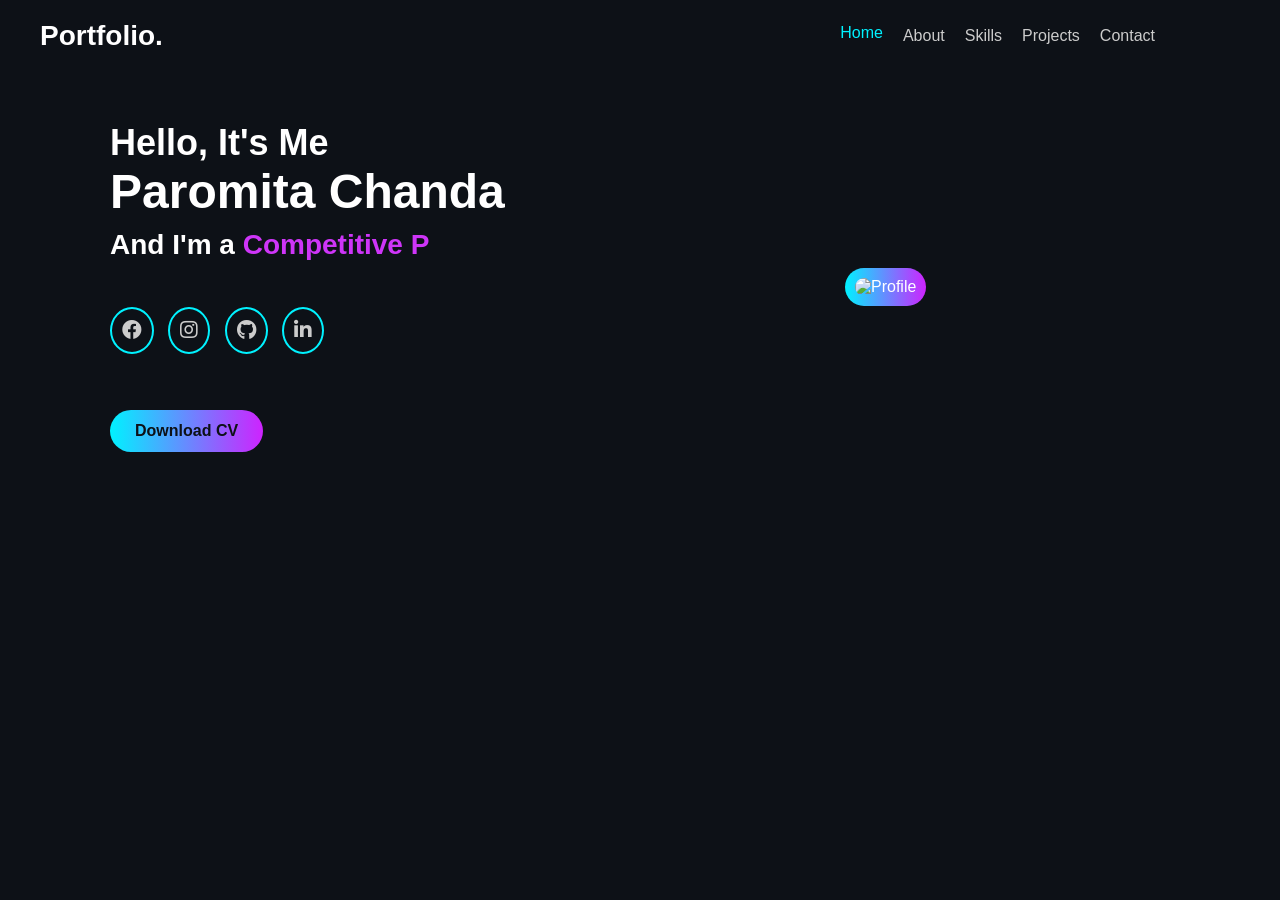
==== index.html @ d79251f9 "first" ====
<!DOCTYPE html>
<html lang="en">
<head>
  <meta charset="UTF-8" />
  <meta name="viewport" content="width=device-width, initial-scale=1.0"/>
  <title>Responsive Portfolio</title>
  <link rel="stylesheet" href="style.css"/>
  <link rel="stylesheet" href="https://cdnjs.cloudflare.com/ajax/libs/font-awesome/6.4.0/css/all.min.css"/>
  <link rel="stylesheet" href="https://cdnjs.cloudflare.com/ajax/libs/font-awesome/5.15.4/css/all.min.css" />

</head>
<body>
  <header>
    <h2 class="logo">Portfolio<span>.</span></h2>
    <nav>
      <a href="index.htm" class="active">Home</a>
      <a href="about.html">About</a>
      <a href="skills.html">Skills</a>
      <a href="projects.html">Projects</a>
      <a href="contact.html">Contact</a>
    </nav>



    
  </header>

  <section class="home">
    <div class="content">
      <h1>Hello, It's Me</h1>
      <h2>Paromita Chanda</h2>
      <h3>And I'm a <span class="typing-text"></span></h3><br><br>
      <!--<p>Lorem ipsum dolor sit amet, consectetur adipisicing elit. Possimus nulla sed saepe rerum, animi expedita.</p>
      -->
      <div class="social-icons">
        <div class="social-icons">
            <a href="https://www.facebook.com/share/1Bh2TRSA1r/?mibextid=qi2Omg" target="_blank">
              <i class="fab fa-facebook"></i>
            </a>
          
            <a href="https://www.instagram.com/__paroomitaa__?igsh=MWxjNjQ3bGIxMGIy" target="_blank">
                <i class="fab fa-instagram"></i>
              </a>
          
            <a href="https://github.com/Paromita22" target="_blank">
              <i class="fab fa-github"></i>
            </a>
          
            <a href="https://www.linkedin.com/in/paromita-chanda-37779a2a4?utm_source=share&utm_campaign=share_via&utm_content=profile&utm_medium=android_app" target="_blank">
              <i class="fab fa-linkedin-in"></i>
            </a>
          </div>
          
      </div>
      <br><br>
      <a href="#" class="btn">Download CV</a>
    </div>
    <div class="image-container">
      <img src="https://scontent.fdac140-1.fna.fbcdn.net/v/t1.15752-9/494689189_1202378348344071_4690507941255629545_n.jpg?stp=dst-jpg_s2048x2048_tt6&_nc_cat=109&ccb=1-7&_nc_sid=9f807c&_nc_eui2=AeHOKCe3dZxvlDgfKBa8Z0ssLpQ2-ntvSwsulDb6e29LCyqrrLy0rucLl4RRfFWJ3IzuY35zWy4i7vSNHbAdOHv3&_nc_ohc=euxlgq62n5oQ7kNvwH8TzWM&_nc_oc=AdlmMlV42SpnezTHsw7XLDkJpL3hIOINEn1imi0jvJwHrIV11WQ1IJ_biOpX7SPwO5E&_nc_zt=23&_nc_ht=scontent.fdac140-1.fna&oh=03_Q7cD2AGyHk_rUhTV_rjxiunNXQf6iwEFqKnDxgFLrzJAHJcKXg&oe=683B2505"
       alt="Profile" class="floating-img" alt="Profile" class="floating-img" />
    </div>
  </section>

  <script src="script.js"></script>
</body>
</html>






<!--
<img src="https://scontent.fdac140-1.fna.fbcdn.net/v/t39.30808-6/470889980_1292937541861304_6497351416163039357_n.jpg?_nc_cat=102&ccb=1-7&_nc_sid=6ee11a&_nc_eui2=AeEXIj-QrAVBgPEiESjFIBmSpcCuewbTagGlwK57BtNqAclCPwBoi8fphS50mzLMCK-RpLa9l7wbZT98jV4E0O2y&_nc_ohc=vsDLSPeT8QEQ7kNvwHuyjT6&_nc_oc=AdmJM9FMdt_cUSRbXXLFvFTaj4_-SoNyewSiyO10gUOK7QXr27BUxSBXigbmzZygJXk&_nc_zt=23&_nc_ht=scontent.fdac140-1.fna&_nc_gid=Qg2KB6ZKU8b77nENzMXnwQ&oh=00_AfHJUQohIwOxMOZUqEA6LVNCgugAuY9ZR9JMf_6tqnczig&oe=681975A2" alt="Profile" class="floating-img" />
   
-->
---- style.css ----
* {
    margin: 0;
    padding: 0;
    box-sizing: border-box;
    font-family: 'Poppins', sans-serif;
  }
  
  body {
    background: #0d1117;
    color: #fff;
    min-height: 100vh;
  }
  body {
    overflow-x: hidden;
  }
  
  header {
    display: flex;
    justify-content: space-between;
    align-items: center;
    padding: 20px 40px;
    flex-wrap: wrap;
  }
  
  .logo {
    font-size: 28px;
    font-weight: bold;
    color: #fff;
  }
  
  .logo span {
    color:  linear-gradient(to right,#00f2ff, #ce23fe);
  }
  
 
  nav {
    display: flex;
    flex-wrap: wrap;
    gap: 20px;
    margin-right: 85px; 
  }
  
  nav a {
    text-decoration: none;
    color: #ccc;
    font-weight: 500;
    transition: color 0.3s, transform 0.3s;

  }
  
  nav a:hover,
  nav a.active {
    color:#00f2ff;
    transform: translateY(-3px);
  }

  
  .home {
    display: flex;
    align-items: center;
    justify-content: space-between;
    flex-wrap: wrap;
    padding: 50px 80px; /* Increased horizontal padding */
    gap: 40px;
  }
  
  
  .content {
    max-width: 600px;
    margin-left: 30px; /* Add this */
  }
  
  
  .content h1 {
    font-size: 36px;
  }
  
  .content h2 {
    font-size: 48px;
    font-weight: 700;
  }
  
  .content h3 {
    font-size: 28px;
    margin: 10px 0;
  }
  
  .typing-text {
    color:linear-gradient(to right,#00f2ff, #ce23fe);
    border-right: 2px solid linear-gradient(to right,#00f2ff, #ce23fe);
    padding-right: 4px;
  }
  
  .content p {
    margin: 20px 0;
    line-height: 1.5;
    color: #aaa;
  }
  
  .social-icons a {
    display: inline-block;
    margin-right: 10px;
    font-size: 20px;
    color: #ccc;
    
    border: 2px solid #00f2ff;
    border-radius: 50%;
    padding: 10px;
    transition: 0.3s;
   
  }
  
  .social-icons a:hover {
    background:linear-gradient(to right,#00f2ff, #ce23fe);
    color: #0d1117;
  }

  .btn {
    display: inline-block;
    margin-top: 20px;
    padding: 12px 25px;
    background: linear-gradient(to right, #00f2ff, #ce23fe);
    color: #0d1117;
    border-radius: 25px;
    text-decoration: none;
    font-weight: bold;
    transition: transform 0.3s ease, background 0.3s ease;
  }
  
  .btn:hover {
    transform: translateY(-4px); /* Moves the button up slightly */
    background: linear-gradient(to right, #00f2ff, #ce23fe);
  }
  
  
  .image-container {
    width: 300px;
    margin-right: 55px; 
    opacity: 0;
    animation: slideInRight 1.2s forwards;
  }
  
  .image-container img {
    width: 100%;
    border-radius: 20px;
    background: linear-gradient(to right,#00f2ff, #ce23fe);
    padding: 10px;
  
   /* transform: translate(-55px, 0);*/
    animation: float 4s ease-in-out infinite;
  }
  
  
  @keyframes float {
    0%, 100% {
      transform: translateY(0px);
    }
    50% {
      transform: translateY(-20px);
    }
  }
  
  /* Responsive */
  @media (max-width: 768px) {
    header {
      flex-direction: column;
      align-items: flex-start;
    }
  
    .home {
      flex-direction: column;
      align-items: center;
      text-align: center;
    }
  
    .image-container {
      width: 220px;
    }
  
    .content h2 {
      font-size: 36px;
    }
  
    .content h3 {
      font-size: 22px;
    }
  }






  /* Animation keyframes */
@keyframes slideInLeft {
    from {
      opacity: 0;
      transform: translateX(-50px);
    }
    to {
      opacity: 1;
      transform: translateX(0);
    }
  }
  
  @keyframes slideInRight {
    from {
      opacity: 0;
      transform: translateX(50px);
    }
    to {
      opacity: 1;
      transform: translateX(0);
    }
  }
  
  @keyframes fadeInUp {
    from {
      opacity: 0;
      transform: translateY(30px);
    }
    to {
      opacity: 1;
      transform: translateY(0);
    }
  }
  
  
  /* Apply animations */
  .content h1,
  .content h2,
  .content h3,
  .social-icons,
  .btn {
    opacity: 0;
    animation: slideInLeft 1s forwards;
  }
  
  .content h2 {
    animation-delay: 0.3s;
  }
  
  .content h3 {
    animation-delay: 0.5s;
  }
  
  .social-icons {
    animation-delay: 0.7s;
  }
  
  .btn {
    animation-delay: 0.9s;
  }
  
 
  .typing-text .highlight {
    color: #ce35f8; 
    font-weight: bold;
  }
  

  









 
/* for skills page */
.skills-section {
    padding: 60px 40px;
    background-color: #0d1117;
    color: #fff;
    min-height: 100vh;
  }
  
  .section-title {
    font-size: 42px;
    text-align: center;
    margin-bottom: 50px;
    color: #ce23fe;
    transition: transform 0.3s ease, color 0.3s ease; 
  }
  
  .section-title:hover {
    color: #00f2ff;
    transform: translateY(-5px); /* Same transformation as Contact Me */
  }
  
  .skills-container {
    display: flex;
    flex-wrap: wrap;
    justify-content: center;
    gap: 30px;
  }
  
  .skill-card {
    background: rgba(255, 255, 255, 0.05);
    border: 1px solid rgba(255, 255, 255, 0.1);
    border-left: 4px solid #00f2ff;
    padding: 25px;
    border-radius: 16px;
    width: 300px;
    transition: transform 0.3s, border-left-color 0.3s;
    animation: slideInLeft 1s ease forwards;
  }
  
  .skill-card:hover {
    transform: translateY(-10px);
    border-left-color: #ce23fe;
  }
  
  .skill-card h2 {
    font-size: 22px;
    margin-bottom: 15px;
    color: #00f2ff;
  }
  
  .skill-card ul {
    list-style: none;
    padding-left: 0;
  }
  
  .skill-card ul li {
    padding: 8px 0;
    border-bottom: 1px solid rgba(255, 255, 255, 0.1);
    font-size: 16px;
  }
  
  @media (max-width: 768px) {
    .skills-container {
      flex-direction: column;
      align-items: center;
    }
  }
  












 /* About Page Styles */
.about {
    display: flex;
    justify-content: center;
    align-items: center;
    min-height: 100vh;
    padding: 50px;
    background-color: #0d1117;
  }
  
  .about-container {
    background: rgba(20, 20, 20, 0.8); /* Dark background with some transparency */
    padding: 40px;
    border-radius: 12px;
    max-width: 800px;
    width: 100%;
    text-align: center;
    box-shadow: 0 10px 30px rgba(89, 190, 201, 0.992); 
    animation: fadeInUp 1s ease forwards;
  }
  
  .about h1 {
    font-size: 42px;
    color: #ce23fe;
    margin-bottom: 20px;
    transition: color 0.3s, transform 0.3s;
  }
  
  .about h1:hover {
    color: #00f2ff;
    transform: translateY(-5px);
  }
  
  .about p {
    font-size: 18px;
    line-height: 1.6;
    color: #ccc;
    margin-top: 20px;
  }
  
  /* Add a subtle animation when the page loads */
  @keyframes fadeInUp {
    from {
      opacity: 0;
      transform: translateY(30px);
    }
    to {
      opacity: 1;
      transform: translateY(0);
    }
  }
  
  /* Responsive Styling */
  @media (max-width: 768px) {
    .about-container {
      padding: 20px;
      max-width: 90%;
    }
  
    .about h1 {
      font-size: 36px;
    }
  
    .about p {
      font-size: 16px;
    }
  }
   















/* Contact Page Styles */
.contact {
    padding: 50px;
    text-align: center;
    background-color: #0d1117;
  }
  
  .contact h1 {
    font-size: 42px;
    color: #ce23fe;
    margin-bottom: 20px;
    transition: color 0.3s, transform 0.3s;
  }
  
  .contact h1:hover {
    color: #00f2ff;
    transform: translateY(-5px);
  }
  
  .contact p {
    font-size: 18px;
    line-height: 1.6;
    color: #ccc;
    margin-top: 20px;
  }
  
  /* Contact Information Section */
  .contact-info {
    display: flex;
    flex-direction: column;
    align-items: center;
    margin-top: 30px;
  }
  
  .info-item {
    display: flex;
    align-items: center;
    justify-content: center;
    margin: 15px 0;
    font-size: 18px;
    color: #ccc;
    text-align: center;
  
    opacity: 0;
    animation: fadeInUp 1s forwards;
  }
  
  .info-item:nth-child(1) {
    animation-delay: 0.3s;
  }
  
  .info-item:nth-child(2) {
    animation-delay: 0.6s;
  }
  
  .info-item i {
    font-size: 22px;
    color: #00f2ff;
    margin-right: 10px;
    display: flex;
    align-items: center;
    justify-content: center;
  }
  
  /* Social Icons */
  .social-icons2 {
    display: flex;
    justify-content: center;
    gap: 20px;
    margin-top: 30px;
  
    opacity: 0;
    animation: fadeInUp 1s forwards;
    animation-delay: 0.9s;
  }
  
  .social-icons2 a {
    font-size: 24px;
    color: #ccc;
    border: 2px solid #00f2ff;
    border-radius: 50%;
    padding: 12px;
    transition: background 0.3s, color 0.3s;
  }
  
  .social-icons2 a:hover {
    background: linear-gradient(to right, #00f2ff, #ce23fe);
    color: #0d1117;
  }
  
  /* Animation Keyframes */
  @keyframes fadeInUp {
    from {
      opacity: 0;
      transform: translateY(30px);
    }
    to {
      opacity: 1;
      transform: translateY(0);
    }
  }
  
  /* Responsive */
  @media (max-width: 768px) {
    .contact-info {
      flex-direction: column;
      align-items: center;
    }
  
    .info-item {
      font-size: 16px;
    }
  
    .social-icons a {
      font-size: 20px;
    }
  }

















  .projects {
    padding: 50px 30px;
    text-align: center;
    background-color: #0d1117;
  }
  
  
  .projects h1 {
    font-size: 42px;
    color: #ce23fe;
    margin-bottom: 40px;
    animation: fadeInUp 1s ;
    transition: color 0.3s ease, transform 0.3s ease; /* Add this line */
  }
  .projects h1:hover {
    color: #00f2ff;
    transform: translateY(-5px);
  }
  
  .project-list {
    display: flex;
    flex-wrap: wrap;
    justify-content: center;
    gap: 30px;
  }
  
  .project {
    background: #161b22;
    border-radius: 20px;
    padding: 30px;
    max-width: 400px;
    width: 100%;
    color: #ccc;
    box-shadow: 0 0 15px rgba(0, 242, 255, 0.1);
    cursor: pointer;
    transition: transform 0.3s ease, background 0.3s ease;
    animation: fadeInUp 1s forwards;
    animation-delay: 0.3s;

  }
  
  .project:hover {
    transform: translateY(-8px);
    background: #1f242d;
  }
  
  .project h3 {
    font-size: 22px;
    margin-bottom: 10px;
    color: #00f2ff;
    display: inline-block;
  }
  
  .project .toggle-icon {
    font-size: 18px;
    margin-left: 10px;
    cursor: pointer;
    transition: transform 0.3s;
  }
  
  /* When the project is expanded, rotate the icon */
  .project.expanded .toggle-icon {
    transform: rotate(180deg); /* Rotates the arrow when expanded */
  }
  
  .project-details p {
    display: none;
    margin-top: 10px;
    color: #aaa;
    font-size: 16px;
    line-height: 1.4;
    transition: max-height 0.4s ease, opacity 0.4s ease;
  }
  
  .project.expanded .project-details p {
    display: block;
  }
  
  .project .btn {
    margin-top: 15px;
    font-size: 14px;
    padding: 10px 20px;
  }
  
  
  .toggle-icon {
    color: rgb(193, 184, 184); /* Change the color of the arrow */
  
  }
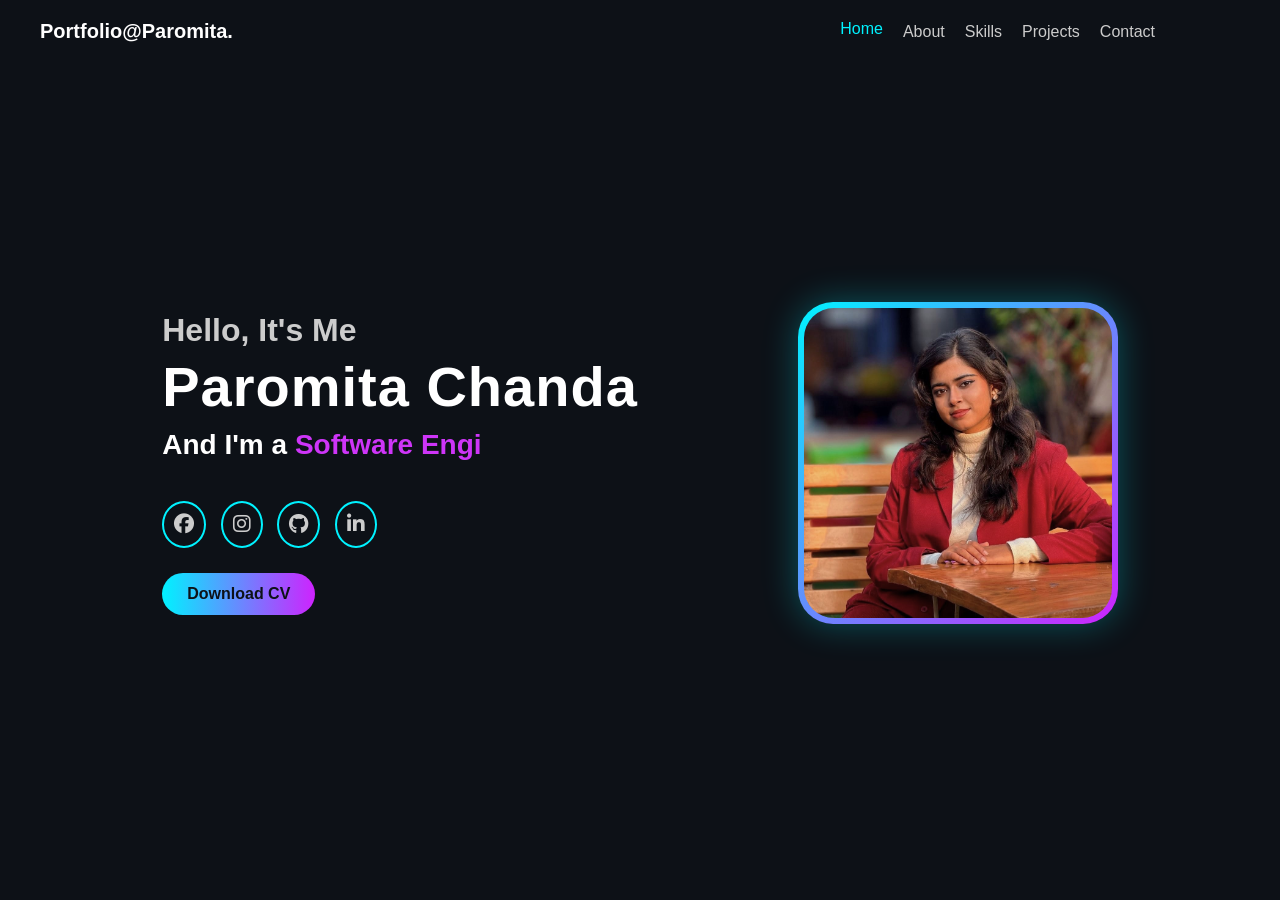
==== commit 2c595c19: "Update portfolio files and styles" ====
--- a/index.html
+++ b/index.html
@@ -1,79 +1,75 @@
+<!doctype html>
+<html lang="en">
+  <head>
+    <meta charset="UTF-8" />
+    <meta name="viewport" content="width=device-width, initial-scale=1.0" />
+    <title>Paromita Chanda - Portfolio</title>
+    <link rel="stylesheet" href="style.css" />
+    <link
+      rel="stylesheet"
+      href="https://cdnjs.cloudflare.com/ajax/libs/font-awesome/6.4.0/css/all.min.css"
+    />
+  </head>
+  <body>
+    <header>
+      <h3 class="logo">Portfolio@Paromita<span>.</span></h2>
+      <nav>
+        <a href="index.html" class="active">Home</a>
+        <a href="about.html">About</a>
+        <a href="skills.html">Skills</a>
+        <a href="projects.html">Projects</a>
+        <a href="contact.html">Contact</a>
+        <!--<button id="theme-toggle" class="theme-btn"><i class="fas fa-sun"></i></button>-->
+      </nav>
+    </header>
 
-<!DOCTYPE html>
-<html lang="en">
-<head>
-  <meta charset="UTF-8" />
-  <meta name="viewport" content="width=device-width, initial-scale=1.0"/>
-  <title>Responsive Portfolio</title>
-  <link rel="stylesheet" href="style.css"/>
-  <link rel="stylesheet" href="https://cdnjs.cloudflare.com/ajax/libs/font-awesome/6.4.0/css/all.min.css"/>
-  <link rel="stylesheet" href="https://cdnjs.cloudflare.com/ajax/libs/font-awesome/5.15.4/css/all.min.css" />
+    <section class="home">
+      <div class="content">
+        <h1>Hello, It's Me</h1>
+        <h2>Paromita Chanda</h2>
+        <h3>And I'm a <span class="typing-text"></span></h3>
 
-</head>
-<body>
-  <header>
-    <h2 class="logo">Portfolio<span>.</span></h2>
-    <nav>
-      <a href="index.htm" class="active">Home</a>
-      <a href="about.html">About</a>
-      <a href="skills.html">Skills</a>
-      <a href="projects.html">Projects</a>
-      <a href="contact.html">Contact</a>
-    </nav>
-
-
-
-    
-  </header>
-
-  <section class="home">
-    <div class="content">
-      <h1>Hello, It's Me</h1>
-      <h2>Paromita Chanda</h2>
-      <h3>And I'm a <span class="typing-text"></span></h3><br><br>
-      <!--<p>Lorem ipsum dolor sit amet, consectetur adipisicing elit. Possimus nulla sed saepe rerum, animi expedita.</p>
-      -->
-      <div class="social-icons">
-        <div class="social-icons">
-            <a href="https://www.facebook.com/share/1Bh2TRSA1r/?mibextid=qi2Omg" target="_blank">
+        <!-- Action Group: Puts icons and button on the same line -->
+        <div class="action-group">
+          <div class="social-icons">
+            <a
+              href="https://www.facebook.com/share/1Bh2TRSA1r/?mibextid=qi2Omg"
+              target="_blank"
+            >
               <i class="fab fa-facebook"></i>
             </a>
-          
-            <a href="https://www.instagram.com/__paroomitaa__?igsh=MWxjNjQ3bGIxMGIy" target="_blank">
-                <i class="fab fa-instagram"></i>
-              </a>
-          
+            <a
+              href="https://www.instagram.com/__paroomitaa__?igsh=MWxjNjQ3bGIxMGIy"
+              target="_blank"
+            >
+              <i class="fab fa-instagram"></i>
+            </a>
             <a href="https://github.com/Paromita22" target="_blank">
               <i class="fab fa-github"></i>
             </a>
-          
-            <a href="https://www.linkedin.com/in/paromita-chanda-37779a2a4?utm_source=share&utm_campaign=share_via&utm_content=profile&utm_medium=android_app" target="_blank">
+            <a
+              href="https://www.linkedin.com/in/paromita-chanda"
+              target="_blank"
+            >
               <i class="fab fa-linkedin-in"></i>
             </a>
           </div>
-          
+
+          <a href="cv.pdf" download="Paromita_Chanda_CV.pdf" class="btn"
+            >Download CV</a
+          >
+        </div>
       </div>
-      <br><br>
-      <a href="#" class="btn">Download CV</a>
-    </div>
-    <div class="image-container">
-      <img src="https://scontent.fdac140-1.fna.fbcdn.net/v/t1.15752-9/494689189_1202378348344071_4690507941255629545_n.jpg?stp=dst-jpg_s2048x2048_tt6&_nc_cat=109&ccb=1-7&_nc_sid=9f807c&_nc_eui2=AeHOKCe3dZxvlDgfKBa8Z0ssLpQ2-ntvSwsulDb6e29LCyqrrLy0rucLl4RRfFWJ3IzuY35zWy4i7vSNHbAdOHv3&_nc_ohc=euxlgq62n5oQ7kNvwH8TzWM&_nc_oc=AdlmMlV42SpnezTHsw7XLDkJpL3hIOINEn1imi0jvJwHrIV11WQ1IJ_biOpX7SPwO5E&_nc_zt=23&_nc_ht=scontent.fdac140-1.fna&oh=03_Q7cD2AGyHk_rUhTV_rjxiunNXQf6iwEFqKnDxgFLrzJAHJcKXg&oe=683B2505"
-       alt="Profile" class="floating-img" alt="Profile" class="floating-img" />
-    </div>
-  </section>
 
-  <script src="script.js"></script>
-</body>
+      <div class="image-container">
+        <img
+          src="profile.jpg"
+          alt="Profile Picture of Paromita"
+          class="floating-img"
+        />
+      </div>
+    </section>
+
+    <script src="script.js"></script>
+  </body>
 </html>
-
-
-
-
-
-
-<!--
-<img src="https://scontent.fdac140-1.fna.fbcdn.net/v/t39.30808-6/470889980_1292937541861304_6497351416163039357_n.jpg?_nc_cat=102&ccb=1-7&_nc_sid=6ee11a&_nc_eui2=AeEXIj-QrAVBgPEiESjFIBmSpcCuewbTagGlwK57BtNqAclCPwBoi8fphS50mzLMCK-RpLa9l7wbZT98jV4E0O2y&_nc_ohc=vsDLSPeT8QEQ7kNvwHuyjT6&_nc_oc=AdmJM9FMdt_cUSRbXXLFvFTaj4_-SoNyewSiyO10gUOK7QXr27BUxSBXigbmzZygJXk&_nc_zt=23&_nc_ht=scontent.fdac140-1.fna&_nc_gid=Qg2KB6ZKU8b77nENzMXnwQ&oh=00_AfHJUQohIwOxMOZUqEA6LVNCgugAuY9ZR9JMf_6tqnczig&oe=681975A2" alt="Profile" class="floating-img" />
-   
--->
-
-
--- a/style.css
+++ b/style.css
@@ -1,659 +1,1348 @@
-
 * {
-    margin: 0;
-    padding: 0;
-    box-sizing: border-box;
-    font-family: 'Poppins', sans-serif;
-  }
-  
-  body {
-    background: #0d1117;
-    color: #fff;
-    min-height: 100vh;
-  }
-  body {
-    overflow-x: hidden;
-  }
-  
+  margin: 0;
+  padding: 0;
+  box-sizing: border-box;
+  font-family: "Poppins", sans-serif;
+}
+
+body {
+  background: #0d1117;
+  color: #fff;
+  min-height: 100vh;
+  overflow-x: hidden; /* Merged from redundant body selector below */
+}
+
+/* Commented out redundant selector to clean up the stylesheet
+body {
+  overflow-x: hidden;
+} 
+*/
+
+header {
+  display: flex;
+  justify-content: space-between;
+  align-items: center;
+  padding: 20px 40px;
+  flex-wrap: wrap;
+}
+
+.logo {
+  font-size: 20px;
+  font-weight: bold;
+  color: #fff;
+}
+
+.logo span {
+  color: linear-gradient(to right, #00f2ff, #ce23fe);
+}
+
+nav {
+  display: flex;
+  flex-wrap: wrap;
+  gap: 20px;
+  margin-right: 85px;
+}
+
+nav a {
+  text-decoration: none;
+  color: #ccc;
+  font-weight: 500;
+  transition:
+    color 0.3s,
+    transform 0.3s;
+}
+
+nav a:hover,
+nav a.active {
+  color: #00f2ff;
+  transform: translateY(-3px);
+}
+
+/* =========================================================================
+   Commented out old .home styles - replaced by centered spacing layout below
+   ========================================================================= */
+/*
+.home {
+  display: flex;
+  align-items: center;
+  justify-content: space-between;
+  flex-wrap: wrap;
+  padding: 50px 80px; 
+  gap: 40px;
+}
+*/
+
+/* =========================================================================
+   Commented out old .content styles - replaced by detailed typography below
+   ========================================================================= */
+/*
+.content {
+  max-width: 600px;
+  margin-left: 30px; 
+}
+
+.content h1 {
+  font-size: 36px;
+}
+
+.content h2 {
+  font-size: 48px;
+  font-weight: 700;
+}
+
+.content h3 {
+  font-size: 28px;
+  margin: 10px 0;
+}
+*/
+
+.typing-text {
+  color: linear-gradient(to right, #00f2ff, #ce23fe);
+  border-right: 2px solid linear-gradient(to right, #00f2ff, #ce23fe);
+  padding-right: 4px;
+}
+
+.content p {
+  margin: 20px 0;
+  line-height: 1.5;
+  color: #aaa;
+}
+
+.social-icons a {
+  display: inline-block;
+  margin-right: 10px;
+  font-size: 20px;
+  color: #ccc;
+
+  border: 2px solid #00f2ff;
+  border-radius: 50%;
+  padding: 10px;
+  transition: 0.3s;
+}
+
+.social-icons a:hover {
+  background: linear-gradient(to right, #00f2ff, #ce23fe);
+  color: #0d1117;
+}
+
+/* =========================================================================
+   Commented out old button styling - replaced by the margin-top 0 fix below
+   ========================================================================= */
+/*
+.btn {
+  display: inline-block;
+  margin-top: 20px;
+  padding: 12px 25px;
+  background: linear-gradient(to right, #00f2ff, #ce23fe);
+  color: #0d1117;
+  border-radius: 25px;
+  text-decoration: none;
+  font-weight: bold;
+  transition:
+    transform 0.3s ease,
+    background 0.3s ease;
+}
+*/
+
+.btn:hover {
+  transform: translateY(-4px); /* Moves the button up slightly */
+  background: linear-gradient(to right, #00f2ff, #ce23fe);
+}
+
+/* =========================================================================
+   Commented out old image container - replaced by the glow/softer border below
+   ========================================================================= */
+/*
+.image-container {
+  width: 300px;
+  margin-right: 55px;
+  opacity: 0;
+  animation: slideInRight 1.2s forwards;
+}
+
+.image-container img {
+  width: 100%;
+  border-radius: 20px;
+  background: linear-gradient(to right, #00f2ff, #ce23fe);
+  padding: 10px;
+  animation: float 4s ease-in-out infinite;
+}
+*/
+
+@keyframes float {
+  0%,
+  100% {
+    transform: translateY(0px);
+  }
+  50% {
+    transform: translateY(-20px);
+  }
+}
+
+/* Responsive */
+@media (max-width: 768px) {
   header {
-    display: flex;
-    justify-content: space-between;
+    flex-direction: column;
+    align-items: flex-start;
+  }
+
+  .home {
+    flex-direction: column;
     align-items: center;
-    padding: 20px 40px;
-    flex-wrap: wrap;
-  }
-  
-  .logo {
-    font-size: 28px;
-    font-weight: bold;
-    color: #fff;
-  }
-  
-  .logo span {
-    color:  linear-gradient(to right,#00f2ff, #ce23fe);
-  }
-  
- 
-  nav {
-    display: flex;
-    flex-wrap: wrap;
-    gap: 20px;
-    margin-right: 85px; 
-  }
-  
-  nav a {
-    text-decoration: none;
-    color: #ccc;
-    font-weight: 500;
-    transition: color 0.3s, transform 0.3s;
-
-  }
-  
-  nav a:hover,
-  nav a.active {
-    color:#00f2ff;
-    transform: translateY(-3px);
-  }
-
-  
-  .home {
-    display: flex;
-    align-items: center;
-    justify-content: space-between;
-    flex-wrap: wrap;
-    padding: 50px 80px; /* Increased horizontal padding */
-    gap: 40px;
-  }
-  
-  
-  .content {
-    max-width: 600px;
-    margin-left: 30px; /* Add this */
-  }
-  
-  
-  .content h1 {
+    text-align: center;
+  }
+
+  .image-container {
+    width: 220px;
+  }
+
+  .content h2 {
     font-size: 36px;
   }
-  
-  .content h2 {
-    font-size: 48px;
-    font-weight: 700;
-  }
-  
+
   .content h3 {
-    font-size: 28px;
-    margin: 10px 0;
-  }
-  
-  .typing-text {
-    color:linear-gradient(to right,#00f2ff, #ce23fe);
-    border-right: 2px solid linear-gradient(to right,#00f2ff, #ce23fe);
-    padding-right: 4px;
-  }
-  
-  .content p {
-    margin: 20px 0;
-    line-height: 1.5;
-    color: #aaa;
-  }
-  
-  .social-icons a {
-    display: inline-block;
-    margin-right: 10px;
-    font-size: 20px;
-    color: #ccc;
-    
-    border: 2px solid #00f2ff;
-    border-radius: 50%;
-    padding: 10px;
-    transition: 0.3s;
-   
-  }
-  
-  .social-icons a:hover {
-    background:linear-gradient(to right,#00f2ff, #ce23fe);
-    color: #0d1117;
-  }
-
-  .btn {
-    display: inline-block;
-    margin-top: 20px;
-    padding: 12px 25px;
-    background: linear-gradient(to right, #00f2ff, #ce23fe);
-    color: #0d1117;
-    border-radius: 25px;
-    text-decoration: none;
-    font-weight: bold;
-    transition: transform 0.3s ease, background 0.3s ease;
-  }
-  
-  .btn:hover {
-    transform: translateY(-4px); /* Moves the button up slightly */
-    background: linear-gradient(to right, #00f2ff, #ce23fe);
-  }
-  
-  
-  .image-container {
-    width: 300px;
-    margin-right: 55px; 
+    font-size: 22px;
+  }
+}
+
+/* Animation keyframes */
+@keyframes slideInLeft {
+  from {
     opacity: 0;
-    animation: slideInRight 1.2s forwards;
-  }
-  
-  .image-container img {
-    width: 100%;
-    border-radius: 20px;
-    background: linear-gradient(to right,#00f2ff, #ce23fe);
-    padding: 10px;
-  
-   /* transform: translate(-55px, 0);*/
-    animation: float 4s ease-in-out infinite;
-  }
-  
-  
-  @keyframes float {
-    0%, 100% {
-      transform: translateY(0px);
-    }
-    50% {
-      transform: translateY(-20px);
-    }
-  }
-  
-  /* Responsive */
-  @media (max-width: 768px) {
-    header {
-      flex-direction: column;
-      align-items: flex-start;
-    }
-  
-    .home {
-      flex-direction: column;
-      align-items: center;
-      text-align: center;
-    }
-  
-    .image-container {
-      width: 220px;
-    }
-  
-    .content h2 {
-      font-size: 36px;
-    }
-  
-    .content h3 {
-      font-size: 22px;
-    }
-  }
-
-
-
-
-
-
-  /* Animation keyframes */
-@keyframes slideInLeft {
-    from {
-      opacity: 0;
-      transform: translateX(-50px);
-    }
-    to {
-      opacity: 1;
-      transform: translateX(0);
-    }
-  }
-  
-  @keyframes slideInRight {
-    from {
-      opacity: 0;
-      transform: translateX(50px);
-    }
-    to {
-      opacity: 1;
-      transform: translateX(0);
-    }
-  }
-  
-  @keyframes fadeInUp {
-    from {
-      opacity: 0;
-      transform: translateY(30px);
-    }
-    to {
-      opacity: 1;
-      transform: translateY(0);
-    }
-  }
-  
-  
-  /* Apply animations */
-  .content h1,
-  .content h2,
-  .content h3,
-  .social-icons,
-  .btn {
+    transform: translateX(-50px);
+  }
+  to {
+    opacity: 1;
+    transform: translateX(0);
+  }
+}
+
+@keyframes slideInRight {
+  from {
     opacity: 0;
-    animation: slideInLeft 1s forwards;
-  }
-  
-  .content h2 {
-    animation-delay: 0.3s;
-  }
-  
-  .content h3 {
-    animation-delay: 0.5s;
-  }
-  
-  .social-icons {
-    animation-delay: 0.7s;
-  }
-  
-  .btn {
-    animation-delay: 0.9s;
-  }
-  
- 
-  .typing-text .highlight {
-    color: #ce35f8; 
-    font-weight: bold;
-  }
-  
-
-  
-
-
-
-
-
-
-
-
-
- 
+    transform: translateX(50px);
+  }
+  to {
+    opacity: 1;
+    transform: translateX(0);
+  }
+}
+
+@keyframes fadeInUp {
+  from {
+    opacity: 0;
+    transform: translateY(30px);
+  }
+  to {
+    opacity: 1;
+    transform: translateY(0);
+  }
+}
+
+/* Apply animations */
+.content h1,
+.content h2,
+.content h3,
+.social-icons,
+.btn {
+  opacity: 0;
+  animation: slideInLeft 1s forwards;
+}
+
+.content h2 {
+  animation-delay: 0.3s;
+}
+
+.content h3 {
+  animation-delay: 0.5s;
+}
+
+.social-icons {
+  animation-delay: 0.7s;
+}
+
+.btn {
+  animation-delay: 0.9s;
+}
+
+.typing-text .highlight {
+  color: #ce35f8;
+  font-weight: bold;
+}
+
 /* for skills page */
 .skills-section {
-    padding: 60px 40px;
-    background-color: #0d1117;
-    color: #fff;
-    min-height: 100vh;
-  }
-  
-  .section-title {
-    font-size: 42px;
+  padding: 60px 40px;
+  background-color: #0d1117;
+  color: #fff;
+  min-height: 100vh;
+}
+
+.section-title {
+  font-size: 42px;
+  text-align: center;
+  margin-bottom: 50px;
+  color: #ce23fe;
+  transition:
+    transform 0.3s ease,
+    color 0.3s ease;
+}
+
+.section-title:hover {
+  color: #00f2ff;
+  transform: translateY(-5px); /* Same transformation as Contact Me */
+}
+
+.skills-container {
+  display: flex;
+  flex-wrap: wrap;
+  justify-content: center;
+  gap: 30px;
+}
+
+.skill-card {
+  background: rgba(255, 255, 255, 0.05);
+  border: 1px solid rgba(255, 255, 255, 0.1);
+  border-left: 4px solid #00f2ff;
+  padding: 25px;
+  border-radius: 16px;
+  width: 300px;
+  transition:
+    transform 0.3s,
+    border-left-color 0.3s;
+  animation: slideInLeft 1s ease forwards;
+}
+
+.skill-card:hover {
+  transform: translateY(-10px);
+  border-left-color: #ce23fe;
+}
+
+.skill-card h2 {
+  font-size: 22px;
+  margin-bottom: 15px;
+  color: #00f2ff;
+}
+
+.skill-card ul {
+  list-style: none;
+  padding-left: 0;
+}
+
+.skill-card ul li {
+  padding: 8px 0;
+  border-bottom: 1px solid rgba(255, 255, 255, 0.1);
+  font-size: 16px;
+}
+
+@media (max-width: 768px) {
+  .skills-container {
+    flex-direction: column;
+    align-items: center;
+  }
+}
+
+/* =========================================================================
+   Commented out old monolithic about styles - replaced by the split layout 
+   ========================================================================= */
+/*
+.about {
+  display: flex;
+  justify-content: center;
+  align-items: center;
+  min-height: 100vh;
+  padding: 50px;
+  background-color: #0d1117;
+}
+
+.about-container {
+  background: rgba(20, 20, 20, 0.8); 
+  padding: 40px;
+  border-radius: 12px;
+  max-width: 800px;
+  width: 100%;
+  text-align: center;
+  box-shadow: 0 10px 30px rgba(89, 190, 201, 0.992);
+  animation: fadeInUp 1s ease forwards;
+}
+
+.about h1 {
+  font-size: 42px;
+  color: #ce23fe;
+  margin-bottom: 20px;
+  transition:
+    color 0.3s,
+    transform 0.3s;
+}
+
+.about h1:hover {
+  color: #00f2ff;
+  transform: translateY(-5px);
+}
+
+.about p {
+  font-size: 18px;
+  line-height: 1.6;
+  color: #ccc;
+  margin-top: 20px;
+}
+*/
+
+/* Add a subtle animation when the page loads */
+@keyframes fadeInUp {
+  from {
+    opacity: 0;
+    transform: translateY(30px);
+  }
+  to {
+    opacity: 1;
+    transform: translateY(0);
+  }
+}
+
+/* Responsive Styling */
+@media (max-width: 768px) {
+  .about-container {
+    padding: 20px;
+    max-width: 90%;
+  }
+
+  .about h1 {
+    font-size: 36px;
+  }
+
+  .about p {
+    font-size: 16px;
+  }
+}
+
+/* Contact Page Styles */
+.contact {
+  padding: 50px;
+  text-align: center;
+  background-color: #0d1117;
+}
+
+.contact h1 {
+  font-size: 42px;
+  color: #ce23fe;
+  margin-bottom: 20px;
+  transition:
+    color 0.3s,
+    transform 0.3s;
+}
+
+.contact h1:hover {
+  color: #00f2ff;
+  transform: translateY(-5px);
+}
+
+.contact p {
+  font-size: 18px;
+  line-height: 1.6;
+  color: #ccc;
+  margin-top: 20px;
+}
+
+/* Contact Information Section */
+.contact-info {
+  display: flex;
+  flex-direction: column;
+  align-items: center;
+  margin-top: 30px;
+}
+
+.info-item {
+  display: flex;
+  align-items: center;
+  justify-content: center;
+  margin: 15px 0;
+  font-size: 18px;
+  color: #ccc;
+  text-align: center;
+
+  opacity: 0;
+  animation: fadeInUp 1s forwards;
+}
+
+.info-item:nth-child(1) {
+  animation-delay: 0.3s;
+}
+
+.info-item:nth-child(2) {
+  animation-delay: 0.6s;
+}
+
+.info-item i {
+  font-size: 22px;
+  color: #00f2ff;
+  margin-right: 10px;
+  display: flex;
+  align-items: center;
+  justify-content: center;
+}
+
+/* Social Icons */
+.social-icons2 {
+  display: flex;
+  justify-content: center;
+  gap: 20px;
+  margin-top: 30px;
+
+  opacity: 0;
+  animation: fadeInUp 1s forwards;
+  animation-delay: 0.9s;
+}
+
+.social-icons2 a {
+  font-size: 24px;
+  color: #ccc;
+  border: 2px solid #00f2ff;
+  border-radius: 50%;
+  padding: 12px;
+  transition:
+    background 0.3s,
+    color 0.3s;
+}
+
+.social-icons2 a:hover {
+  background: linear-gradient(to right, #00f2ff, #ce23fe);
+  color: #0d1117;
+}
+
+/* Animation Keyframes */
+@keyframes fadeInUp {
+  from {
+    opacity: 0;
+    transform: translateY(30px);
+  }
+  to {
+    opacity: 1;
+    transform: translateY(0);
+  }
+}
+
+/* Responsive */
+@media (max-width: 768px) {
+  .contact-info {
+    flex-direction: column;
+    align-items: center;
+  }
+
+  .info-item {
+    font-size: 16px;
+  }
+
+  .social-icons a {
+    font-size: 20px;
+  }
+}
+
+/* ==================================================================================
+   Commented out old project accordion details - Replaced by the CSS Grid card layout
+   ================================================================================== */
+/*
+.projects {
+  padding: 50px 30px;
+  text-align: center;
+  background-color: #0d1117;
+}
+
+.projects h1 {
+  font-size: 42px;
+  color: #ce23fe;
+  margin-bottom: 40px;
+  animation: fadeInUp 1s;
+  transition:
+    color 0.3s ease,
+    transform 0.3s ease; 
+}
+.projects h1:hover {
+  color: #00f2ff;
+  transform: translateY(-5px);
+}
+
+.project-list {
+  display: flex;
+  flex-wrap: wrap;
+  justify-content: center;
+  gap: 30px;
+}
+
+.project {
+  background: #161b22;
+  border-radius: 20px;
+  padding: 30px;
+  max-width: 400px;
+  width: 100%;
+  color: #ccc;
+  box-shadow: 0 0 15px rgba(0, 242, 255, 0.1);
+  cursor: pointer;
+  transition:
+    transform 0.3s ease,
+    background 0.3s ease;
+  animation: fadeInUp 1s forwards;
+  animation-delay: 0.3s;
+}
+
+.project:hover {
+  transform: translateY(-8px);
+  background: #1f242d;
+}
+
+.project h3 {
+  font-size: 22px;
+  margin-bottom: 10px;
+  color: #00f2ff;
+  display: inline-block;
+}
+
+.project .toggle-icon {
+  font-size: 18px;
+  margin-left: 10px;
+  cursor: pointer;
+  transition: transform 0.3s;
+}
+
+.project.expanded .toggle-icon {
+  transform: rotate(180deg); 
+}
+
+.project-details p {
+  display: none;
+  margin-top: 10px;
+  color: #aaa;
+  font-size: 16px;
+  line-height: 1.4;
+  transition:
+    max-height 0.4s ease,
+    opacity 0.4s ease;
+}
+
+.project.expanded .project-details p {
+  display: block;
+}
+
+.project .btn {
+  margin-top: 15px;
+  font-size: 14px;
+  padding: 10px 20px;
+}
+
+.toggle-icon {
+  color: rgb(193, 184, 184); 
+}
+*/
+
+/* Responsive adjustments for Mobile & Tablets */
+@media (max-width: 768px) {
+  /* Fix Header & Navigation */
+  header {
+    flex-direction: column;
+    align-items: center; /* Centers the logo */
+    padding: 20px; /* Reduces the large 40px padding */
+  }
+
+  nav {
+    margin-right: 0; /* Removes the 85px margin that squashes the menu */
+    justify-content: center;
+    gap: 15px;
+    margin-top: 15px;
+  }
+
+  nav a {
+    font-size: 14px; /* Slightly smaller text for mobile menus */
+  }
+
+  /* Fix Home Section Margins */
+  .home {
+    flex-direction: column;
+    align-items: center;
     text-align: center;
-    margin-bottom: 50px;
-    color: #ce23fe;
-    transition: transform 0.3s ease, color 0.3s ease; 
-  }
-  
-  .section-title:hover {
-    color: #00f2ff;
-    transform: translateY(-5px); /* Same transformation as Contact Me */
-  }
-  
-  .skills-container {
-    display: flex;
-    flex-wrap: wrap;
-    justify-content: center;
-    gap: 30px;
-  }
-  
-  .skill-card {
-    background: rgba(255, 255, 255, 0.05);
-    border: 1px solid rgba(255, 255, 255, 0.1);
-    border-left: 4px solid #00f2ff;
-    padding: 25px;
-    border-radius: 16px;
-    width: 300px;
-    transition: transform 0.3s, border-left-color 0.3s;
-    animation: slideInLeft 1s ease forwards;
-  }
-  
-  .skill-card:hover {
-    transform: translateY(-10px);
-    border-left-color: #ce23fe;
-  }
-  
-  .skill-card h2 {
-    font-size: 22px;
-    margin-bottom: 15px;
-    color: #00f2ff;
-  }
-  
-  .skill-card ul {
-    list-style: none;
-    padding-left: 0;
-  }
-  
-  .skill-card ul li {
-    padding: 8px 0;
-    border-bottom: 1px solid rgba(255, 255, 255, 0.1);
-    font-size: 16px;
-  }
-  
-  @media (max-width: 768px) {
-    .skills-container {
-      flex-direction: column;
-      align-items: center;
-    }
-  }
-  
-
-
-
-
-
-
-
-
-
-
-
-
- /* About Page Styles */
-.about {
+    padding: 40px 20px; /* Reduces the 80px horizontal padding */
+    gap: 20px;
+  }
+
+  .content {
+    margin-left: 0; /* Removes the 30px left margin */
+  }
+
+  .content h1 {
+    font-size: 28px;
+  }
+
+  .content h2 {
+    font-size: 32px;
+  }
+
+  .content h3 {
+    font-size: 20px;
+  }
+
+  .image-container {
+    width: 250px;
+    margin-right: 0; /* Removes the 55px right margin */
+    margin-top: 20px; /* Adds breathing room between button and image */
+  }
+
+  /* Ensure social icons align properly on mobile */
+  .social-icons {
     display: flex;
     justify-content: center;
-    align-items: center;
-    min-height: 100vh;
-    padding: 50px;
-    background-color: #0d1117;
-  }
-  
-  .about-container {
-    background: rgba(20, 20, 20, 0.8); /* Dark background with some transparency */
-    padding: 40px;
-    border-radius: 12px;
-    max-width: 800px;
-    width: 100%;
-    text-align: center;
-    box-shadow: 0 10px 30px rgba(89, 190, 201, 0.992); 
-    animation: fadeInUp 1s ease forwards;
-  }
-  
-  .about h1 {
-    font-size: 42px;
-    color: #ce23fe;
-    margin-bottom: 20px;
-    transition: color 0.3s, transform 0.3s;
-  }
-  
-  .about h1:hover {
-    color: #00f2ff;
-    transform: translateY(-5px);
-  }
-  
-  .about p {
-    font-size: 18px;
-    line-height: 1.6;
-    color: #ccc;
-    margin-top: 20px;
-  }
-  
-  /* Add a subtle animation when the page loads */
-  @keyframes fadeInUp {
-    from {
-      opacity: 0;
-      transform: translateY(30px);
-    }
-    to {
-      opacity: 1;
-      transform: translateY(0);
-    }
-  }
-  
-  /* Responsive Styling */
-  @media (max-width: 768px) {
-    .about-container {
-      padding: 20px;
-      max-width: 90%;
-    }
-  
-    .about h1 {
-      font-size: 36px;
-    }
-  
-    .about p {
-      font-size: 16px;
-    }
-  }
-   
-
-
-
-
-
-
-
-
-
-
-
-
-
-
-
-/* Contact Page Styles */
-.contact {
-    padding: 50px;
-    text-align: center;
-    background-color: #0d1117;
-  }
-  
-  .contact h1 {
-    font-size: 42px;
-    color: #ce23fe;
-    margin-bottom: 20px;
-    transition: color 0.3s, transform 0.3s;
-  }
-  
-  .contact h1:hover {
-    color: #00f2ff;
-    transform: translateY(-5px);
-  }
-  
-  .contact p {
-    font-size: 18px;
-    line-height: 1.6;
-    color: #ccc;
-    margin-top: 20px;
-  }
-  
-  /* Contact Information Section */
-  .contact-info {
-    display: flex;
+    flex-wrap: wrap;
+  }
+}
+
+/* ============================================
+   NEW MODERN PROJECTS GRID LAYOUT
+   ============================================ */
+.projects {
+  padding: 50px 5%; /* Flexible padding */
+  background-color: #0d1117;
+  text-align: center; /* Centers the H1 */
+  min-height: 100vh;
+}
+
+.projects h1 {
+  font-size: 42px;
+  color: #ce23fe;
+  margin-bottom: 40px;
+  animation: fadeInUp 1s ease;
+}
+
+/* Uses CSS Grid to automatically create rows and columns */
+.project-grid {
+  display: grid;
+  grid-template-columns: repeat(auto-fit, minmax(320px, 1fr));
+  gap: 25px;
+  max-width: 1100px;
+  margin: 0 auto;
+}
+
+/* Makes the first project take up the whole row on large screens */
+@media (min-width: 768px) {
+  .featured-project {
+    grid-column: 1 / -1;
+  }
+}
+
+.project-card {
+  background: #161b22;
+  border: 1px solid rgba(255, 255, 255, 0.05);
+  border-radius: 12px;
+  padding: 30px;
+  text-align: left; /* Crucial for readability */
+  transition:
+    transform 0.3s ease,
+    border-color 0.3s ease;
+  animation: fadeInUp 1s forwards;
+  opacity: 0;
+  display: flex;
+  flex-direction: column;
+}
+
+.project-card:hover {
+  transform: translateY(-5px);
+  border-color: rgba(0, 242, 255, 0.5); /* Subtle glow on hover */
+}
+
+/* Stagger the animations */
+.project-card:nth-child(1) {
+  animation-delay: 0.1s;
+}
+.project-card:nth-child(2) {
+  animation-delay: 0.2s;
+}
+.project-card:nth-child(3) {
+  animation-delay: 0.3s;
+}
+.project-card:nth-child(4) {
+  animation-delay: 0.4s;
+}
+.project-card:nth-child(5) {
+  animation-delay: 0.5s;
+}
+.project-card:nth-child(6) {
+  animation-delay: 0.6s;
+}
+
+.project-subtitle {
+  color: #ce23fe;
+  font-size: 14px;
+  text-transform: uppercase;
+  letter-spacing: 1px;
+  margin-bottom: 8px;
+  font-weight: bold;
+}
+
+.project-card h3 {
+  font-size: 26px;
+  color: #00f2ff; /* Restored Cyan Color */
+  margin-bottom: 15px;
+}
+.project-desc {
+  color: #8b949e; /* Lighter reading text */
+  font-size: 15px;
+  line-height: 1.7;
+  margin-bottom: 20px;
+  flex-grow: 1; /* Pushes tags and buttons to the bottom evenly */
+}
+
+/* Pill Tags */
+.tech-stack-tags {
+  display: flex;
+  flex-wrap: wrap;
+  gap: 10px;
+  margin-bottom: 25px;
+}
+
+.tag {
+  background: rgba(255, 255, 255, 0.08);
+  color: #c9d1d9;
+  font-size: 13px;
+  padding: 5px 12px;
+  border-radius: 20px;
+  font-weight: 500;
+  border: 1px solid rgba(255, 255, 255, 0.1);
+}
+
+/* Modern Dark Button */
+.project-links {
+  display: flex;
+  gap: 15px;
+}
+
+.btn-modern {
+  display: inline-flex;
+  align-items: center;
+  gap: 8px;
+  padding: 10px 22px;
+  background: linear-gradient(
+    to right,
+    #00f2ff,
+    #ce23fe
+  ); /* Restored Gradient */
+  color: #0d1117; /* Dark text for contrast against gradient */
+  border: none;
+  border-radius: 25px; /* Pill-shaped button */
+  text-decoration: none;
+  font-size: 14px;
+  font-weight: bold;
+  transition: transform 0.3s ease;
+}
+
+.btn-modern:hover {
+  transform: translateY(-3px); /* Subtle lift on hover */
+  color: #0d1117; /* Keeps text readable on hover */
+}
+.btn-modern i {
+  font-size: 16px;
+}
+
+/* ==========================================
+   MODERN SEPARATED ABOUT PAGE STYLING
+   ========================================== */
+.about-wrapper {
+  display: flex;
+  flex-direction: column;
+  align-items: center;
+  gap: 30px; /* Gap between the separate cards */
+  padding: 40px 20px 80px 20px;
+  background-color: #0d1117;
+  min-height: 100vh;
+}
+
+/* Commented out - Overridden by the high-glow active styling block at the bottom of the file
+.about-card {
+  background: rgba(20, 20, 20, 0.85);
+  border: 1px solid rgba(255, 255, 255, 0.05);
+  padding: 40px;
+  border-radius: 12px;
+  max-width: 800px;
+  width: 100%;
+  box-shadow: 0 10px 30px rgba(0, 242, 255, 0.1); 
+  animation: fadeInUp 1s ease forwards;
+  text-align: left; 
+}
+*/
+
+/* Intro specific styles */
+.intro-card {
+  text-align: center; /* Only the main header is centered */
+}
+
+.intro-card h1 {
+  font-size: 42px;
+  color: #ce23fe;
+  margin-bottom: 20px;
+}
+
+.intro-card p {
+  font-size: 17px;
+  line-height: 1.7;
+  color: #ccc;
+  margin-top: 15px;
+  text-align: left; /* Keeps paragraph reading text left-aligned */
+}
+
+/* Headers for inner cards */
+.section-heading {
+  font-size: 28px;
+  color: #00f2ff;
+  margin-bottom: 25px;
+  display: flex;
+  align-items: center;
+  gap: 12px;
+}
+
+.section-heading i {
+  font-size: 24px;
+}
+
+/* Job Block Styling */
+.job-block {
+  margin-bottom: 25px;
+  border-bottom: 1px solid rgba(255, 255, 255, 0.05);
+  padding-bottom: 20px;
+}
+
+.job-block:last-child {
+  margin-bottom: 0;
+  border-bottom: none;
+  padding-bottom: 0;
+}
+
+.job-header {
+  display: flex;
+  justify-content: space-between;
+  align-items: baseline;
+  flex-wrap: wrap;
+  gap: 10px;
+}
+
+.job-header h3 {
+  color: #fff;
+  font-size: 20px;
+}
+
+.job-date {
+  color: #8b949e;
+  font-size: 14px;
+}
+
+.job-title {
+  color: #ce23fe;
+  font-size: 15px;
+  font-weight: 500;
+  margin-top: 4px;
+  font-style: italic;
+}
+
+.job-desc {
+  color: #ccc;
+  font-size: 15px;
+  line-height: 1.6;
+  margin-top: 10px;
+}
+
+/* Achievements List */
+.ach-list {
+  list-style: none;
+  padding-left: 0;
+}
+
+.ach-list li {
+  position: relative;
+  padding-left: 24px;
+  margin-bottom: 15px;
+  font-size: 15px;
+  color: #ccc;
+  line-height: 1.7;
+}
+
+.ach-list li:last-child {
+  margin-bottom: 0;
+}
+
+/* Bullet-point icons replacement */
+.ach-list li::before {
+  content: "•";
+  color: #00f2ff;
+  font-weight: bold;
+  font-size: 20px;
+  position: absolute;
+  left: 5px;
+  top: -2px;
+}
+
+/* Media Query tweaks for smaller screens */
+@media (max-width: 768px) {
+  .about-card {
+    padding: 25px;
+  }
+  .job-header {
     flex-direction: column;
-    align-items: center;
-    margin-top: 30px;
-  }
-  
-  .info-item {
-    display: flex;
-    align-items: center;
-    justify-content: center;
-    margin: 15px 0;
-    font-size: 18px;
-    color: #ccc;
-    text-align: center;
-  
-    opacity: 0;
-    animation: fadeInUp 1s forwards;
-  }
-  
-  .info-item:nth-child(1) {
-    animation-delay: 0.3s;
-  }
-  
-  .info-item:nth-child(2) {
-    animation-delay: 0.6s;
-  }
-  
-  .info-item i {
-    font-size: 22px;
-    color: #00f2ff;
-    margin-right: 10px;
-    display: flex;
-    align-items: center;
-    justify-content: center;
-  }
-  
-  /* Social Icons */
-  .social-icons2 {
-    display: flex;
-    justify-content: center;
-    gap: 20px;
-    margin-top: 30px;
-  
-    opacity: 0;
-    animation: fadeInUp 1s forwards;
-    animation-delay: 0.9s;
-  }
-  
-  .social-icons2 a {
-    font-size: 24px;
-    color: #ccc;
-    border: 2px solid #00f2ff;
-    border-radius: 50%;
-    padding: 12px;
-    transition: background 0.3s, color 0.3s;
-  }
-  
-  .social-icons2 a:hover {
-    background: linear-gradient(to right, #00f2ff, #ce23fe);
-    color: #0d1117;
-  }
-  
-  /* Animation Keyframes */
-  @keyframes fadeInUp {
-    from {
-      opacity: 0;
-      transform: translateY(30px);
-    }
-    to {
-      opacity: 1;
-      transform: translateY(0);
-    }
-  }
-  
-  /* Responsive */
-  @media (max-width: 768px) {
-    .contact-info {
-      flex-direction: column;
-      align-items: center;
-    }
-  
-    .info-item {
-      font-size: 16px;
-    }
-  
-    .social-icons a {
-      font-size: 20px;
-    }
-  }
-
-
-
-
-
-
-
-
-
-
-
-
-
-
-
-
-
-  .projects {
-    padding: 50px 30px;
-    text-align: center;
-    background-color: #0d1117;
-  }
-  
-  
-  .projects h1 {
-    font-size: 42px;
-    color: #ce23fe;
-    margin-bottom: 40px;
-    animation: fadeInUp 1s ;
-    transition: color 0.3s ease, transform 0.3s ease; /* Add this line */
-  }
-  .projects h1:hover {
-    color: #00f2ff;
-    transform: translateY(-5px);
-  }
-  
-  .project-list {
-    display: flex;
-    flex-wrap: wrap;
-    justify-content: center;
-    gap: 30px;
-  }
-  
-  .project {
-    background: #161b22;
-    border-radius: 20px;
+    gap: 4px;
+  }
+}
+
+/* ==========================================
+   MODERN CONTACT PAGE STYLING
+   ========================================== */
+.contact-modern {
+  padding: 60px 20px;
+  background-color: #0d1117;
+  min-height: 100vh;
+  display: flex;
+  flex-direction: column;
+  align-items: center;
+}
+
+.contact-box {
+  display: flex;
+  flex-wrap: wrap;
+  background: rgba(20, 20, 20, 0.9);
+  border: 1px solid rgba(0, 242, 255, 0.2);
+  border-radius: 12px;
+  max-width: 900px;
+  width: 100%;
+  box-shadow: 0 0 30px rgba(0, 242, 255, 0.15); /* Soft cyan glow */
+  overflow: hidden;
+  animation: fadeInUp 1s ease forwards;
+}
+
+.contact-info-panel {
+  flex: 1;
+  min-width: 300px;
+  padding: 50px;
+  background: rgba(22, 27, 34, 0.5); /* Slightly lighter dark background */
+  border-right: 1px solid rgba(255, 255, 255, 0.05);
+}
+
+.contact-form-panel {
+  flex: 1.2;
+  min-width: 320px;
+  padding: 50px;
+}
+
+/* Info Items (Left Side) */
+.info-item-modern {
+  display: flex;
+  align-items: center;
+  margin-bottom: 20px;
+  color: #ccc;
+  font-size: 16px;
+}
+
+.info-item-modern i {
+  color: #ce23fe; /* Purple icons */
+  font-size: 20px;
+  width: 35px; /* Keeps text aligned nicely */
+}
+
+/* Form Styling (Right Side) */
+.input-group {
+  margin-bottom: 20px;
+}
+
+.input-group input,
+.input-group textarea {
+  width: 100%;
+  padding: 15px;
+  background: #0d1117;
+  border: 1px solid rgba(255, 255, 255, 0.1);
+  border-radius: 8px;
+  color: #fff;
+  font-size: 15px;
+  font-family: "Poppins", sans-serif;
+  transition:
+    border-color 0.3s ease,
+    box-shadow 0.3s ease;
+}
+
+.input-group input:focus,
+.input-group textarea:focus {
+  outline: none;
+  border-color: #00f2ff;
+  box-shadow: 0 0 10px rgba(0, 242, 255, 0.2);
+}
+
+.input-group textarea {
+  resize: vertical;
+}
+
+/* Submit Button */
+.btn-modern-submit {
+  display: inline-flex;
+  align-items: center;
+  justify-content: center;
+  width: 100%;
+  padding: 15px;
+  background: linear-gradient(to right, #00f2ff, #ce23fe);
+  color: #0d1117;
+  border: none;
+  border-radius: 8px;
+  font-size: 16px;
+  font-weight: bold;
+  cursor: pointer;
+  transition: transform 0.3s ease;
+}
+
+.btn-modern-submit:hover {
+  transform: translateY(-3px);
+}
+
+/* Responsive Fixes */
+@media (max-width: 768px) {
+  .contact-box {
+    flex-direction: column;
+  }
+  .contact-info-panel,
+  .contact-form-panel {
     padding: 30px;
-    max-width: 400px;
-    width: 100%;
-    color: #ccc;
-    box-shadow: 0 0 15px rgba(0, 242, 255, 0.1);
-    cursor: pointer;
-    transition: transform 0.3s ease, background 0.3s ease;
-    animation: fadeInUp 1s forwards;
-    animation-delay: 0.3s;
-
-  }
-  
-  .project:hover {
-    transform: translateY(-8px);
-    background: #1f242d;
-  }
-  
-  .project h3 {
-    font-size: 22px;
-    margin-bottom: 10px;
-    color: #00f2ff;
-    display: inline-block;
-  }
-  
-  .project .toggle-icon {
-    font-size: 18px;
-    margin-left: 10px;
-    cursor: pointer;
-    transition: transform 0.3s;
-  }
-  
-  /* When the project is expanded, rotate the icon */
-  .project.expanded .toggle-icon {
-    transform: rotate(180deg); /* Rotates the arrow when expanded */
-  }
-  
-  .project-details p {
-    display: none;
-    margin-top: 10px;
-    color: #aaa;
-    font-size: 16px;
-    line-height: 1.4;
-    transition: max-height 0.4s ease, opacity 0.4s ease;
-  }
-  
-  .project.expanded .project-details p {
-    display: block;
-  }
-  
-  .project .btn {
-    margin-top: 15px;
-    font-size: 14px;
-    padding: 10px 20px;
-  }
-  
-  
-  .toggle-icon {
-    color: rgb(193, 184, 184); /* Change the color of the arrow */
-  
-  }+    border-right: none;
+    border-bottom: 1px solid rgba(255, 255, 255, 0.05);
+  }
+}
+
+/* --- REPLACE YOUR EXISTING .home CLASS WITH THIS --- */
+.home {
+  display: flex;
+  align-items: center;
+  justify-content: center; /* This pulls the text and image together */
+  gap: 160px; /* Controls the exact distance between text and image */
+  padding: 100px 5%; /* Better top/bottom breathing room */
+  flex-wrap: wrap;
+  min-height: calc(100vh - 100px);
+}
+
+.content {
+  max-width: 600px;
+  margin-left: 0; /* Removes old awkward margin */
+}
+
+.content h1 {
+  font-size: 32px;
+  color: #ccc;
+  margin-bottom: 5px;
+}
+
+.content h2 {
+  font-size: 56px;
+  font-weight: 700;
+  margin-bottom: 10px;
+  letter-spacing: 1px;
+}
+
+.content h3 {
+  font-size: 28px;
+  margin-bottom: 40px; /* Adds perfect spacing before the buttons */
+}
+
+/* ==========================================
+   Commented out - Overridden by the flex-direction: column layout block below
+   ========================================== */
+/*
+.action-group {
+  display: flex;
+  align-items: center;
+  gap: 30px; 
+  flex-wrap: wrap;
+}
+*/
+
+/* --- MODIFY YOUR EXISTING .btn TO REMOVE THE TOP MARGIN --- */
+.btn {
+  display: inline-block;
+  margin-top: 0; /* Changed this from 20px to 0 */
+  padding: 12px 25px;
+  background: linear-gradient(to right, #00f2ff, #ce23fe);
+  color: #0d1117;
+  border-radius: 25px;
+  text-decoration: none;
+  font-weight: bold;
+  transition:
+    transform 0.3s ease,
+    background 0.3s ease;
+}
+
+/* --- REPLACE YOUR EXISTING .image-container CLASSES WITH THIS --- */
+.image-container {
+  width: 320px;
+  margin-right: 0; /* Removes old awkward margin */
+  opacity: 0;
+  animation: slideInRight 1.2s forwards;
+
+  /* Modern styling: Softer rounded corners, thinner border, and a glow */
+  padding: 6px;
+  border-radius: 35px;
+  background: linear-gradient(to bottom right, #00f2ff, #ce23fe);
+  box-shadow: 0 0 35px rgba(0, 242, 255, 0.3); /* Matches the About page glow */
+}
+
+.image-container img {
+  width: 100%;
+  border-radius: 30px; /* Slightly smaller than container to fit nicely inside */
+  display: block; /* Removes weird empty space below images */
+  animation: float 4s ease-in-out infinite;
+}
+
+.action-group {
+  display: flex;
+  flex-direction: column; /* Puts the button on the next line */
+  align-items: flex-start; /* Keeps them aligned to the left */
+  gap: 25px; /* Gap between the icons and the button */
+}
+
+/* ==========================================
+   LIGHT MODE OVERRIDES
+   ========================================== */
+/* The Toggle Button itself */
+.theme-btn {
+  background: transparent;
+  border: none;
+  color: #ccc;
+  font-size: 20px;
+  cursor: pointer;
+  margin-left: 15px;
+  transition:
+    transform 0.3s ease,
+    color 0.3s ease;
+}
+
+.theme-btn:hover {
+  color: #00f2ff;
+  transform: translateY(-3px);
+}
+
+/* Light Mode: Backgrounds & Main Text */
+body.light-mode {
+  background-color: #f6f8fa; /* Soft GitHub-style light gray */
+  color: #1f2328; /* Dark gray/black text */
+}
+
+/* Light Mode: Headings & Logos */
+body.light-mode .logo,
+body.light-mode .content h2,
+body.light-mode .content h3,
+body.light-mode .job-header h3,
+body.light-mode .about-card h1 {
+  color: #1f2328;
+}
+
+/* Light Mode: Paragraphs and Muted Text */
+body.light-mode p,
+body.light-mode .project-desc,
+body.light-mode .job-desc,
+body.light-mode .ach-list li,
+body.light-mode nav a,
+body.light-mode .info-item-modern {
+  color: #555555;
+}
+
+body.light-mode nav a:hover,
+body.light-mode nav a.active {
+  color: #ce23fe; /* Changes nav hover to purple for better contrast */
+}
+
+/* Light Mode: Cards (Projects, About, Contact) */
+body.light-mode .project-card,
+body.light-mode .about-card,
+body.light-mode .contact-box {
+  background: #ffffff;
+  border: 1px solid rgba(0, 0, 0, 0.1);
+  box-shadow: 0 10px 30px rgba(0, 0, 0, 0.05); /* Softer gray shadow */
+}
+
+/* Retain the hover glow but adapt for light mode */
+body.light-mode .project-card:hover,
+body.light-mode .about-card:hover {
+  border-color: #ce23fe;
+  box-shadow: 0 10px 30px rgba(206, 35, 248, 0.2);
+}
+
+body.light-mode .contact-info-panel {
+  background: #f0f2f5;
+  border-right: 1px solid rgba(0, 0, 0, 0.1);
+}
+
+/* Light Mode: Tags & Form Inputs */
+body.light-mode .tag {
+  background: #e1e4e8;
+  color: #24292e;
+  border: 1px solid #d1d5da;
+}
+
+body.light-mode .input-group input,
+body.light-mode .input-group textarea {
+  background: #ffffff;
+  color: #1f2328;
+  border: 1px solid #ccc;
+}
+
+body.light-mode .input-group input:focus,
+body.light-mode .input-group textarea:focus {
+  border-color: #ce23fe;
+  box-shadow: 0 0 10px rgba(206, 35, 248, 0.2);
+}
+
+/* Light Mode: Social Icons */
+body.light-mode .social-icons a,
+body.light-mode .social-icons2 a {
+  border-color: #1f2328;
+  color: #1f2328;
+}
+
+body.light-mode .social-icons a:hover,
+body.light-mode .social-icons2 a:hover {
+  background: linear-gradient(to right, #00f2ff, #ce23fe);
+  border-color: transparent;
+  color: #ffffff;
+}
+
+/* ==========================================
+   Commented out old about card - replaced by the high-glow active styling block below
+   ========================================== */
+/*
+.about-card {
+  background: rgba(20, 20, 20, 0.85);
+  border: 1px solid rgba(255, 255, 255, 0.05);
+  padding: 40px;
+  border-radius: 12px;
+  max-width: 800px;
+  width: 100%;
+  box-shadow: 0 10px 30px rgba(0, 242, 255, 0.1); 
+  animation: fadeInUp 1s ease forwards;
+  text-align: left; 
+}
+*/
+
+/* Individual card styling with vibrant cyan glow */
+.about-card {
+  background: rgba(20, 20, 20, 0.9);
+  border: 1px solid rgba(0, 242, 255, 0.3); /* Cyan tinted border */
+  padding: 40px;
+  border-radius: 12px;
+  max-width: 800px;
+  width: 100%;
+
+  /* Restored your bright, signature cyan glow */
+  box-shadow: 0 0 30px rgba(0, 242, 255, 0.6);
+
+  /* Smooth transition for active hover effects */
+  transition:
+    transform 0.3s ease,
+    box-shadow 0.3s ease,
+    border-color 0.3s ease;
+  animation: fadeInUp 1s ease forwards;
+  text-align: left;
+}
+
+/* Highly interactive hover effect */
+.about-card:hover {
+  transform: translateY(-8px); /* Card lifts up */
+  border-color: #ce23fe; /* Border shifts to purple */
+
+  /* Glow color shifts to purple on hover */
+  box-shadow: 0 0 35px rgba(206, 35, 248, 0.8);
+}
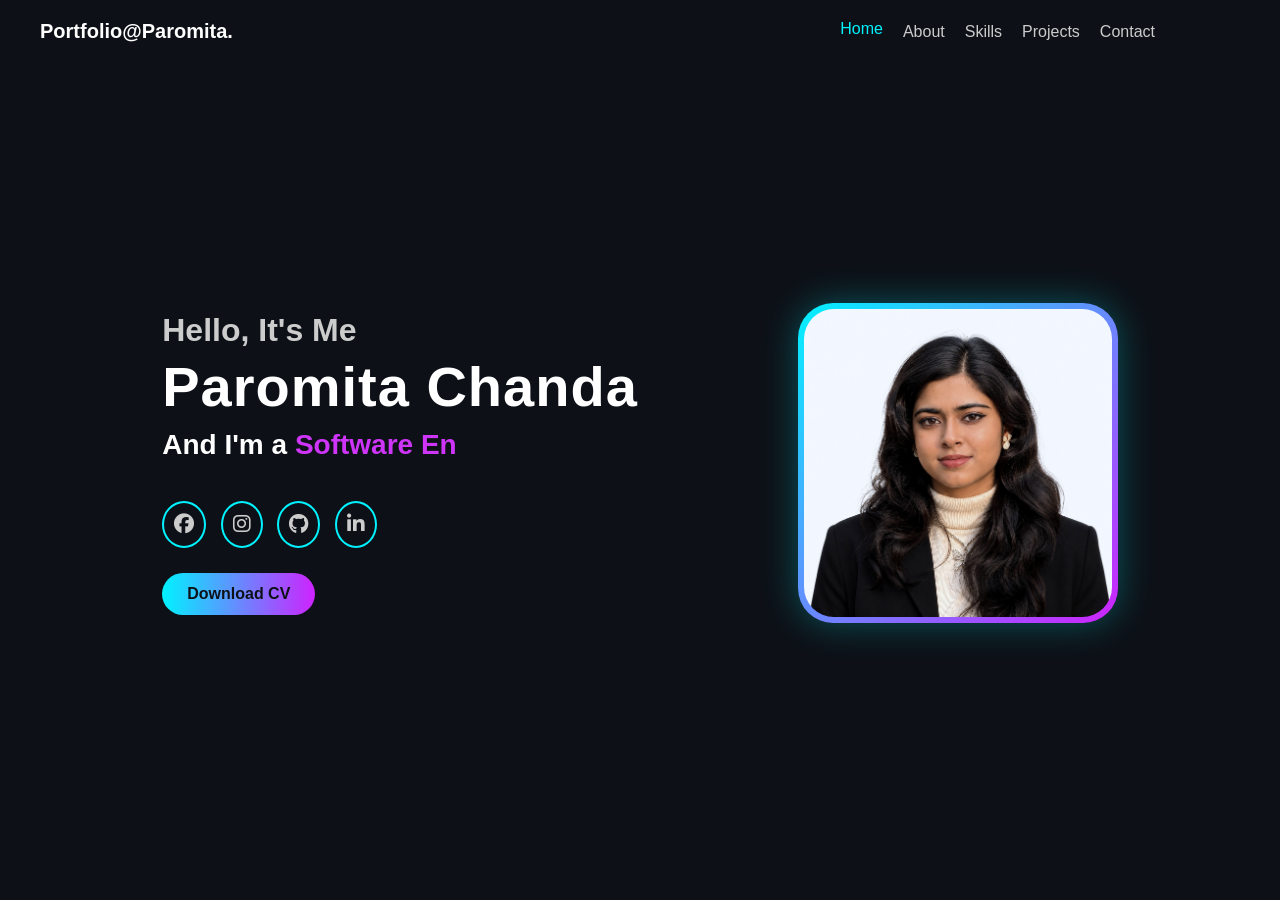
==== commit 00763f14: "pic" ====
--- a/index.html
+++ b/index.html
@@ -63,7 +63,7 @@
 
       <div class="image-container">
         <img
-          src="profile.jpg"
+          src="PAROMITA_CHANDA.png"
           alt="Profile Picture of Paromita"
           class="floating-img"
         />
--- a/style.css
+++ b/style.css
@@ -179,7 +179,7 @@
   }
 }
 
-/* Responsive */
+/* 
 @media (max-width: 768px) {
   header {
     flex-direction: column;
@@ -204,7 +204,7 @@
     font-size: 22px;
   }
 }
-
+*/
 /* Animation keyframes */
 @keyframes slideInLeft {
   from {
@@ -634,37 +634,36 @@
 }
 */
 
-/* Responsive adjustments for Mobile & Tablets */
+/* 
 @media (max-width: 768px) {
-  /* Fix Header & Navigation */
+
   header {
     flex-direction: column;
-    align-items: center; /* Centers the logo */
-    padding: 20px; /* Reduces the large 40px padding */
-  }
+    align-items: center; 
+    padding: 20px; 
 
   nav {
-    margin-right: 0; /* Removes the 85px margin that squashes the menu */
+    margin-right: 0; 
     justify-content: center;
     gap: 15px;
     margin-top: 15px;
   }
 
   nav a {
-    font-size: 14px; /* Slightly smaller text for mobile menus */
-  }
-
-  /* Fix Home Section Margins */
+    font-size: 14px;
+  }
+
+ 
   .home {
     flex-direction: column;
     align-items: center;
     text-align: center;
-    padding: 40px 20px; /* Reduces the 80px horizontal padding */
+    padding: 40px 20px; 
     gap: 20px;
   }
 
   .content {
-    margin-left: 0; /* Removes the 30px left margin */
+    margin-left: 0; 
   }
 
   .content h1 {
@@ -681,18 +680,18 @@
 
   .image-container {
     width: 250px;
-    margin-right: 0; /* Removes the 55px right margin */
-    margin-top: 20px; /* Adds breathing room between button and image */
-  }
-
-  /* Ensure social icons align properly on mobile */
+    margin-right: 0; 
+    margin-top: 20px; 
+  }
+
+  
   .social-icons {
     display: flex;
     justify-content: center;
     flex-wrap: wrap;
   }
 }
-
+*/
 /* ============================================
    NEW MODERN PROJECTS GRID LAYOUT
    ============================================ */
@@ -1346,3 +1345,95 @@
   /* Glow color shifts to purple on hover */
   box-shadow: 0 0 35px rgba(206, 35, 248, 0.8);
 }
+
+/* Responsive adjustments for Mobile & Tablets */
+/* Responsive adjustments for Mobile & Tablets */
+@media (max-width: 768px) {
+  /* Compact Header & Navigation */
+  header {
+    flex-direction: column;
+    align-items: center;
+    padding: 15px;
+  }
+
+  nav {
+    margin-right: 0;
+    justify-content: center;
+    gap: 15px;
+    margin-top: 10px;
+  }
+
+  nav a {
+    font-size: 14px;
+  }
+
+  /* Compact Home Section */
+  .home {
+    flex-direction: column;
+    align-items: center;
+    text-align: center;
+    padding: 20px 15px;
+    gap: 20px;
+    min-height: auto;
+  }
+
+  .content {
+    margin-left: 0;
+  }
+
+  .content h1 {
+    font-size: 20px;
+    margin-bottom: 5px;
+  }
+
+  .content h2 {
+    font-size: 32px;
+    margin-bottom: 8px;
+  }
+
+  .content h3 {
+    font-size: 18px;
+    margin-bottom: 20px; /* Reduced from 40px to save space */
+  }
+
+  .action-group {
+    flex-direction: row; /* Aligns social icons and download button side-by-side */
+    justify-content: center;
+    align-items: center;
+    gap: 15px;
+    width: 100%;
+  }
+
+  /* Compact social icons */
+  .social-icons {
+    display: flex;
+    justify-content: center;
+    gap: 8px;
+  }
+
+  .social-icons a {
+    font-size: 16px;
+    padding: 8px;
+    margin-right: 0;
+  }
+
+  .btn {
+    font-size: 13px;
+    padding: 10px 20px;
+    margin-top: 0;
+  }
+
+  /* Compact, well-proportioned image container */
+  .image-container {
+    width: 180px;
+    margin-right: 0;
+    margin-top: 15px;
+    border-radius: 25px;
+    padding: 5px;
+    box-shadow: 0 0 20px rgba(0, 242, 255, 0.3);
+  }
+
+  .image-container img {
+    border-radius: 21px;
+  }
+}
